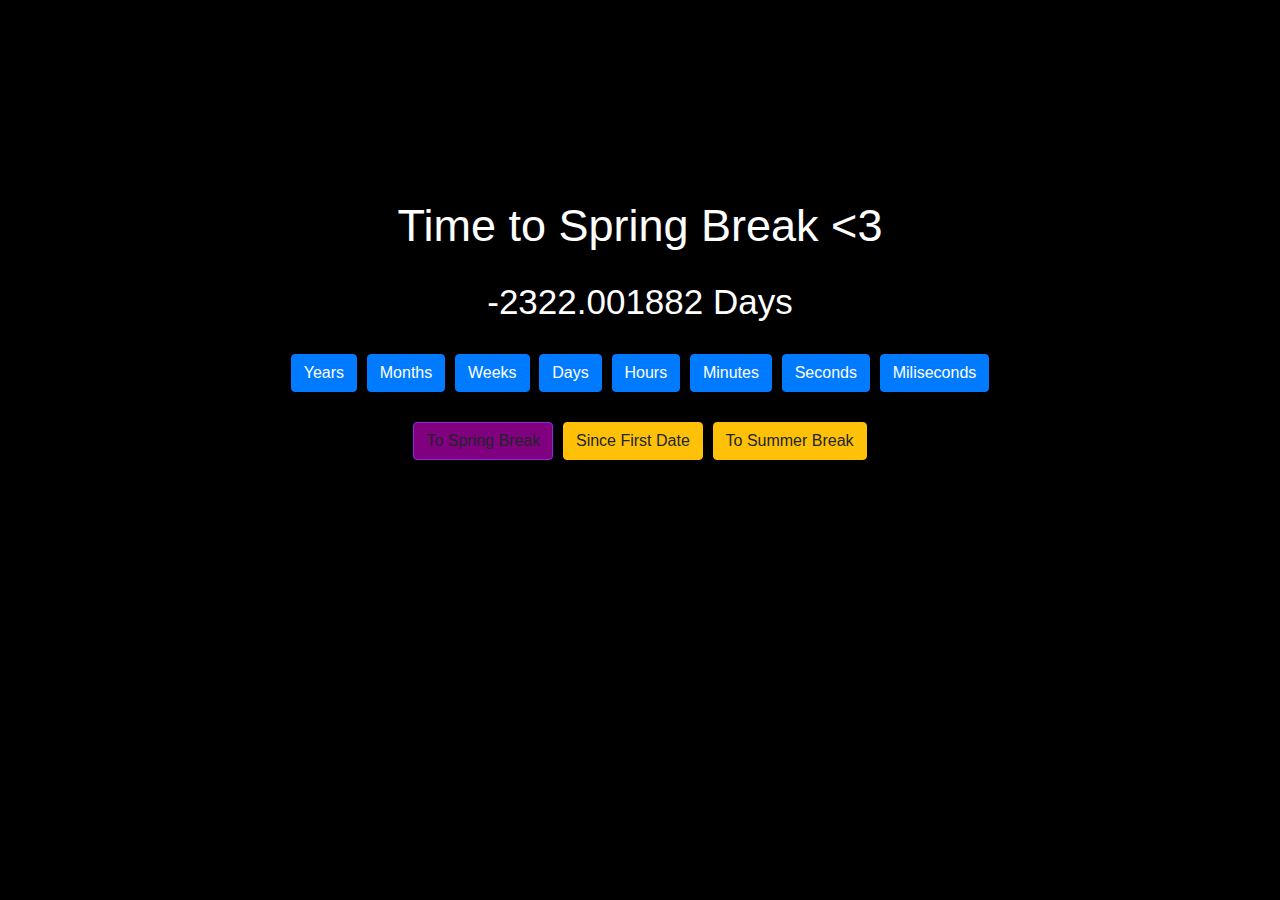
==== index.html @ 96a2e5fc "color" ====
<!DOCTYPE html>
<html> 
    <head>
        <title> >3 </title>
        <link rel="stylesheet" href="stylesheet.css">
        <link rel="stylesheet" href="https://stackpath.bootstrapcdn.com/bootstrap/4.3.1/css/bootstrap.min.css" integrity="sha384-ggOyR0iXCbMQv3Xipma34MD+dH/1fQ784/j6cY/iJTQUOhcWr7x9JvoRxT2MZw1T" crossorigin="anonymous">
    </head>
    
    <body onload="howlong()" style="background-color: black">

        <div class="textdiv">
            <p id="heading">Time <span id="titlemw"></span> <3</p>
            <p><span id="time"></span> <span id="mw"></span></p>
        </div>
        <div class="buttons">
            <button type="button" class="btn btn-primary" onclick="settask(1)">
                Years
            </button>
            <button type="button" class="btn btn-primary" onclick="settask(2)">
                Months
            </button>
            <button type="button" class="btn btn-primary" onclick="settask(3)">
                Weeks
            </button>
            <button type="button" class="btn btn-primary" onclick="settask(4)">
                Days
            </button>
            <button type="button" class="btn btn-primary" onclick="settask(5)">
                Hours
            </button>
            <button type="button" class="btn btn-primary" onclick="settask(6)">
                Minutes
            </button>
            <button type="button" class="btn btn-primary" onclick="settask(7)">
                Seconds
            </button>
            <button type="button" class="btn btn-primary" onclick="settask(0)">
                Miliseconds
            </button>
        </div>
        <p></p>
        <div class="buttons">
            <button class="btn btn-warning" id="booton" onclick="changedate(1)">
                To Spring Break
            </button>
            <button class="btn btn-warning" class="booton" onclick="changedate(2)">
                Since First Date
            </button>
            <button class="btn btn-warning" class="booton" onclick="changedate(3)">
                To Summer Break
            </button>
        </div>
    </body>
    <script src="https://code.jquery.com/jquery-3.3.1.slim.min.js" integrity="sha384-q8i/X+965DzO0rT7abK41JStQIAqVgRVzpbzo5smXKp4YfRvH+8abtTE1Pi6jizo" crossorigin="anonymous"></script>
    <script src="https://cdnjs.cloudflare.com/ajax/libs/popper.js/1.14.7/umd/popper.min.js" integrity="sha384-UO2eT0CpHqdSJQ6hJty5KVphtPhzWj9WO1clHTMGa3JDZwrnQq4sF86dIHNDz0W1" crossorigin="anonymous"></script>
    <script src="https://stackpath.bootstrapcdn.com/bootstrap/4.3.1/js/bootstrap.min.js" integrity="sha384-JjSmVgyd0p3pXB1rRibZUAYoIIy6OrQ6VrjIEaFf/nJGzIxFDsf4x0xIM+B07jRM" crossorigin="anonymous"></script>
    <script src="script.js"></script>
</html>
---- stylesheet.css ----
body{
	background-color: #131313;
}

@keyframes fadein{
	0%{
		opacity: 0;
	}
	100%{
		opacity: 100;
	}
}

.textdiv{
	display: block;
	color: white;
	font-family: 'Muli', sans-serif;
	text-align: center;
	font-size: 35px;
	text-align: center;
	margin-top: 15%;
	animation: fadein 1.5s ease-in;
}

#heading{
	font-size: 45px;
	animation: fadein 0.8s ease-in;
}

.buttons{
	display: block;
	color: white;
	font-family: 'Muli', sans-serif;
	text-align: center;
	font-size: 35px;
	text-align: center;
	animation: fadein 0.8s ease-in;
}

#booton{
	background-color: purple;
	border-color: blueviolet;
}
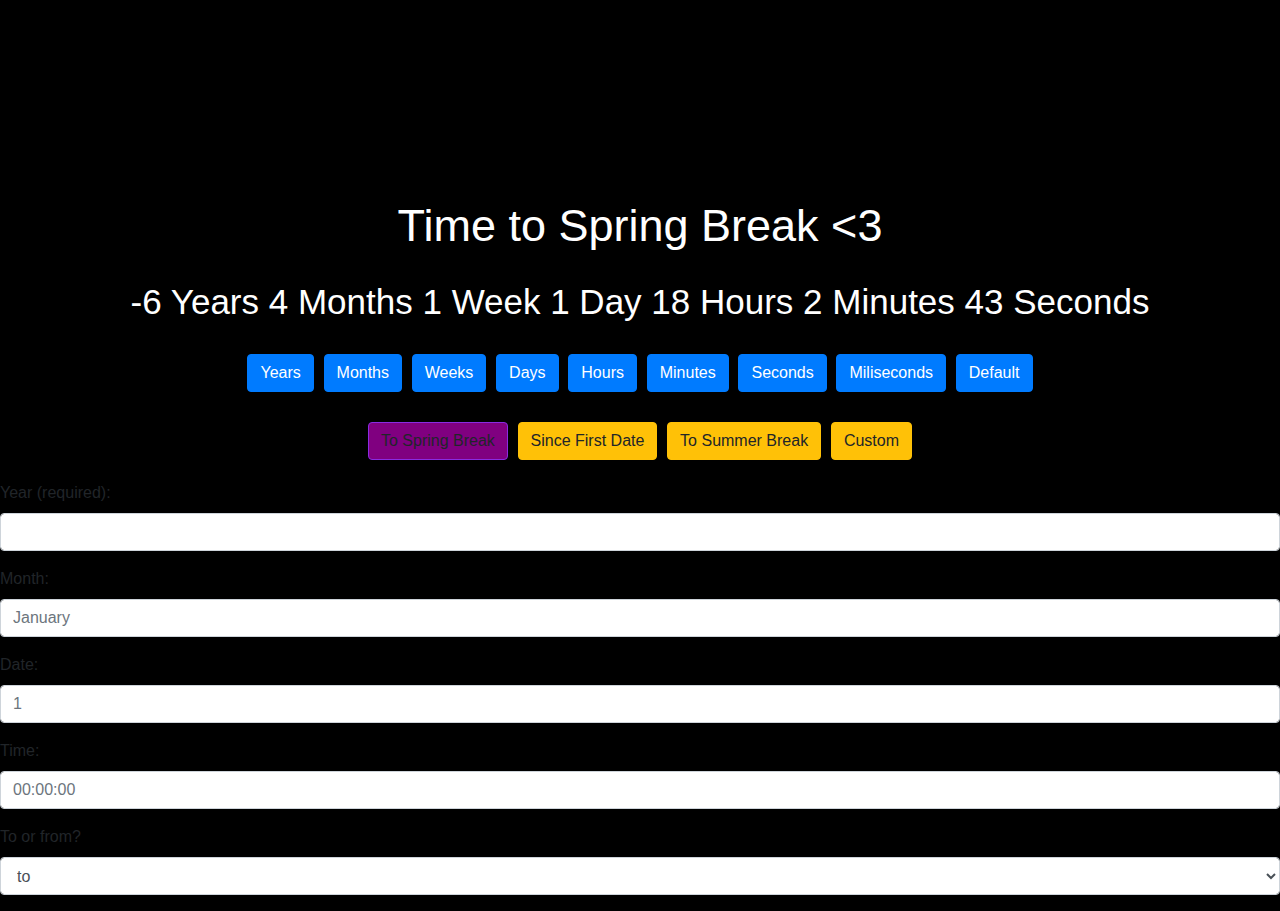
==== commit 57d3f540: "ssss" ====
--- a/index.html
+++ b/index.html
@@ -37,18 +37,50 @@
             <button type="button" class="btn btn-primary" onclick="settask(0)">
                 Miliseconds
             </button>
+            <button type="button" class="btn btn-primary" onclick="settask(8)">
+                Default
+            </button>
         </div>
         <p></p>
         <div class="buttons">
             <button class="btn btn-warning" id="booton" onclick="changedate(1)">
                 To Spring Break
             </button>
-            <button class="btn btn-warning" class="booton" onclick="changedate(2)">
+            <button class="btn btn-warning" id="booton1" onclick="changedate(2)">
                 Since First Date
             </button>
-            <button class="btn btn-warning" class="booton" onclick="changedate(3)">
+            <button class="btn btn-warning" id="booton2" onclick="changedate(3)">
                 To Summer Break
             </button>
+            <button class="btn btn-warning" id="booton2" onclick="changedate(4)">
+                Custom
+            </button>
+        </div>
+        <p></p>
+        <div class="textbox" id="tobehidden">
+            <div class="form-group">
+                <label class="label">Year (required):</label>
+                <input type="text" class="form-control" id="customdateyear">
+              </div>
+            <div class="form-group">
+                <label class="label">Month:</label>
+                <input placeholder="January" type="text" class="form-control" id="customdatemonth">
+              </div>
+            <div class="form-group">
+                <label class="label">Date:</label>
+                <input placeholder="1" type="text" class="form-control" id="customdateday">
+              </div>
+            <div class="form-group">
+                <label class="label">Time:</label>
+                <input placeholder="00:00:00" type="text" class="form-control" id="customdatetime">
+              </div>
+            <div class="form-group">
+                <label class="label">To or from?</label>
+                <select class="form-control" id="sign">
+                  <option>to</option>
+                  <option>From</option>
+                </select>
+              </div>
         </div>
     </body>
     <script src="https://code.jquery.com/jquery-3.3.1.slim.min.js" integrity="sha384-q8i/X+965DzO0rT7abK41JStQIAqVgRVzpbzo5smXKp4YfRvH+8abtTE1Pi6jizo" crossorigin="anonymous"></script>
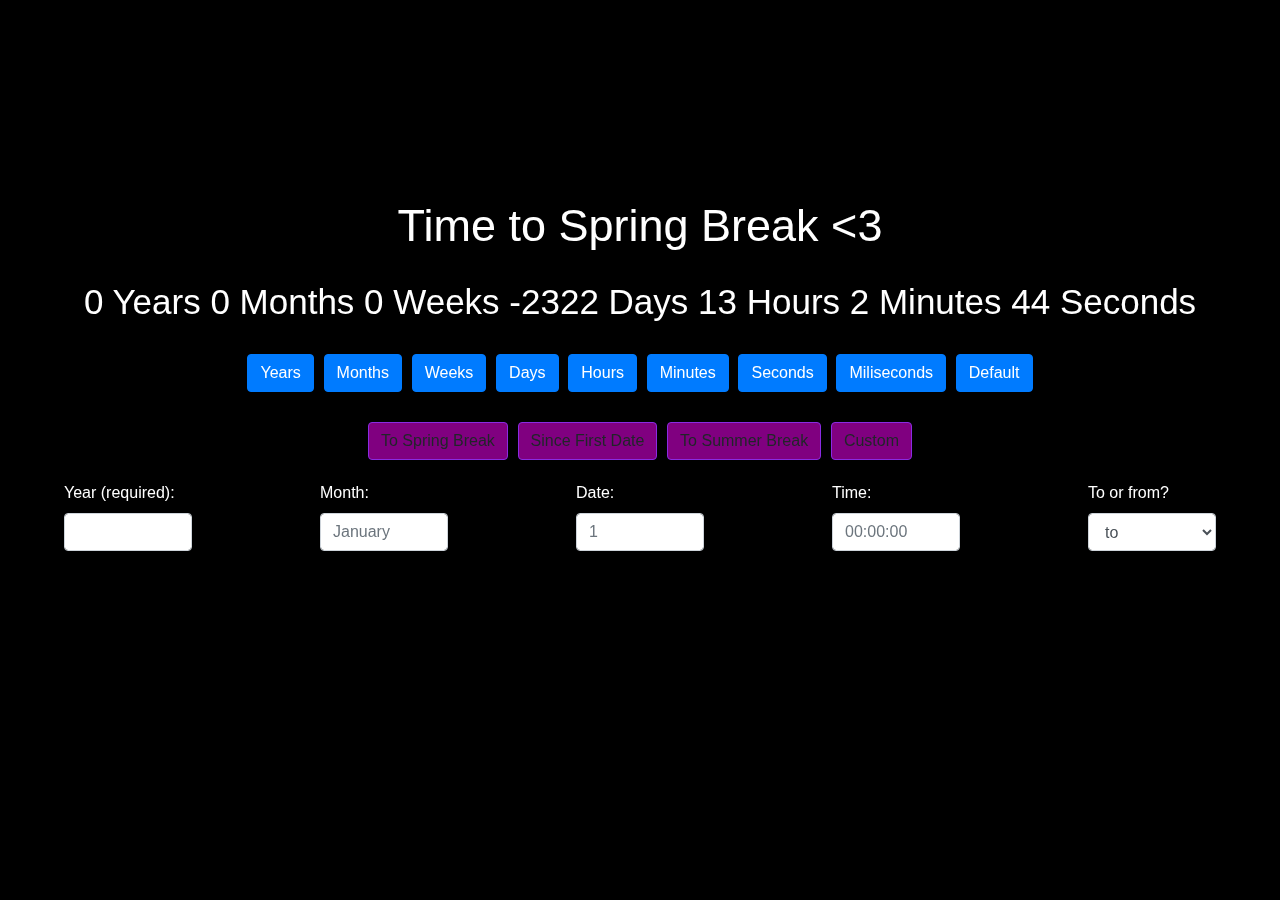
==== commit 47cafbd5: "you can move" ====
--- a/index.html
+++ b/index.html
@@ -6,12 +6,13 @@
         <link rel="stylesheet" href="https://stackpath.bootstrapcdn.com/bootstrap/4.3.1/css/bootstrap.min.css" integrity="sha384-ggOyR0iXCbMQv3Xipma34MD+dH/1fQ784/j6cY/iJTQUOhcWr7x9JvoRxT2MZw1T" crossorigin="anonymous">
     </head>
     
-    <body onload="howlong()" style="background-color: black">
-
+    <body onload="howlong(); canvasstuff()" style="background-color: black">
+        <canvas id="canvas"></canvas>
         <div class="textdiv">
             <p id="heading">Time <span id="titlemw"></span> <3</p>
             <p><span id="time"></span> <span id="mw"></span></p>
         </div>
+        <div id='goaway'>
         <div class="buttons">
             <button type="button" class="btn btn-primary" onclick="settask(1)">
                 Years
@@ -78,9 +79,10 @@
                 <label class="label">To or from?</label>
                 <select class="form-control" id="sign">
                   <option>to</option>
-                  <option>From</option>
+                  <option>from</option>
                 </select>
               </div>
+        </div>
         </div>
     </body>
     <script src="https://code.jquery.com/jquery-3.3.1.slim.min.js" integrity="sha384-q8i/X+965DzO0rT7abK41JStQIAqVgRVzpbzo5smXKp4YfRvH+8abtTE1Pi6jizo" crossorigin="anonymous"></script>
--- a/stylesheet.css
+++ b/stylesheet.css
@@ -1,7 +1,3 @@
-body{
-	background-color: #131313;
-}
-
 @keyframes fadein{
 	0%{
 		opacity: 0;
@@ -40,4 +36,44 @@
 #booton{
 	background-color: purple;
 	border-color: blueviolet;
+}
+
+#booton1{
+	background-color: purple;
+	border-color: blueviolet;
+}
+
+#booton2{
+	background-color: purple;
+	border-color: blueviolet;
+}
+
+.label{
+	color: white;
+}
+
+.textbox{
+	animation: fadein 1.2s ease-in;
+}
+
+.form-group{
+	width: 10%;
+	float: left;
+	margin-left: 5%;
+	margin-right: 5%;
+}
+
+#canvas{
+	margin: 0px;
+	margin-top: -15%;
+	padding: 0px;
+	width: 100%;
+	height: 100%;
+	z-index: -1;
+	position: absolute;
+	display: block;
+}
+
+#goaway{
+	visibility: visible;
 }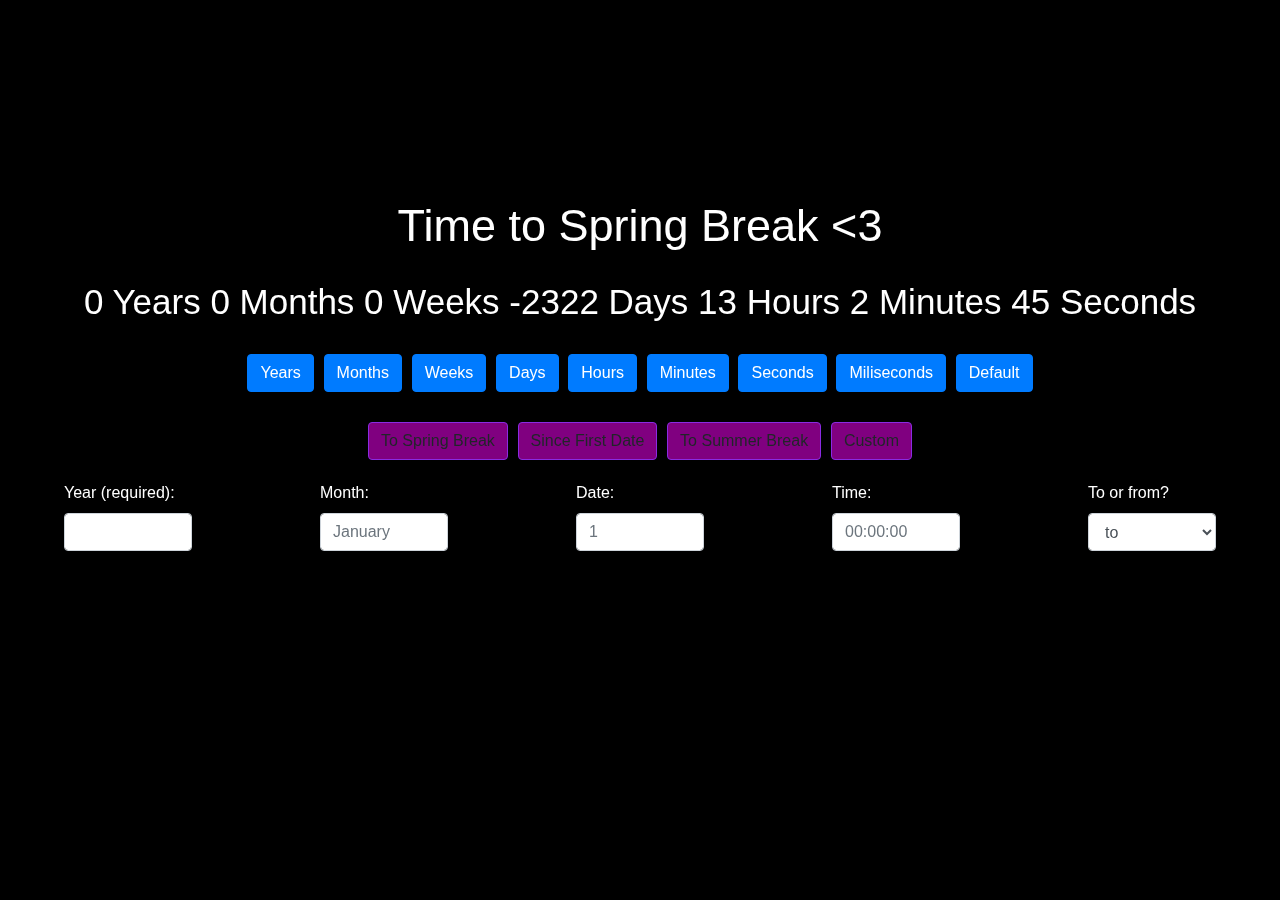
==== commit 62c1c99d: "ammo" ====
--- a/index.html
+++ b/index.html
@@ -9,80 +9,83 @@
     <body onload="howlong(); canvasstuff()" style="background-color: black">
         <canvas id="canvas"></canvas>
         <div class="textdiv">
-            <p id="heading">Time <span id="titlemw"></span> <3</p>
+            <p id="heading"><span id='headingthatsaystime'>Time</span> <span id="titlemw"></span> <3</p>
             <p><span id="time"></span> <span id="mw"></span></p>
         </div>
+        <div id='gamedisplay'>
+            <div id="leveldisplay"></div><div id="ammodisplay"></div>
+        </div>
         <div id='goaway'>
-        <div class="buttons">
-            <button type="button" class="btn btn-primary" onclick="settask(1)">
-                Years
-            </button>
-            <button type="button" class="btn btn-primary" onclick="settask(2)">
-                Months
-            </button>
-            <button type="button" class="btn btn-primary" onclick="settask(3)">
-                Weeks
-            </button>
-            <button type="button" class="btn btn-primary" onclick="settask(4)">
-                Days
-            </button>
-            <button type="button" class="btn btn-primary" onclick="settask(5)">
-                Hours
-            </button>
-            <button type="button" class="btn btn-primary" onclick="settask(6)">
-                Minutes
-            </button>
-            <button type="button" class="btn btn-primary" onclick="settask(7)">
-                Seconds
-            </button>
-            <button type="button" class="btn btn-primary" onclick="settask(0)">
-                Miliseconds
-            </button>
-            <button type="button" class="btn btn-primary" onclick="settask(8)">
-                Default
-            </button>
-        </div>
-        <p></p>
-        <div class="buttons">
-            <button class="btn btn-warning" id="booton" onclick="changedate(1)">
-                To Spring Break
-            </button>
-            <button class="btn btn-warning" id="booton1" onclick="changedate(2)">
-                Since First Date
-            </button>
-            <button class="btn btn-warning" id="booton2" onclick="changedate(3)">
-                To Summer Break
-            </button>
-            <button class="btn btn-warning" id="booton2" onclick="changedate(4)">
-                Custom
-            </button>
-        </div>
-        <p></p>
-        <div class="textbox" id="tobehidden">
-            <div class="form-group">
-                <label class="label">Year (required):</label>
-                <input type="text" class="form-control" id="customdateyear">
-              </div>
-            <div class="form-group">
-                <label class="label">Month:</label>
-                <input placeholder="January" type="text" class="form-control" id="customdatemonth">
-              </div>
-            <div class="form-group">
-                <label class="label">Date:</label>
-                <input placeholder="1" type="text" class="form-control" id="customdateday">
-              </div>
-            <div class="form-group">
-                <label class="label">Time:</label>
-                <input placeholder="00:00:00" type="text" class="form-control" id="customdatetime">
-              </div>
-            <div class="form-group">
-                <label class="label">To or from?</label>
-                <select class="form-control" id="sign">
-                  <option>to</option>
-                  <option>from</option>
-                </select>
-              </div>
-        </div>
+            <div class="buttons">
+                <button type="button" class="btn btn-primary" onclick="settask(1)">
+                    Years
+                </button>
+                <button type="button" class="btn btn-primary" onclick="settask(2)">
+                    Months
+                </button>
+                <button type="button" class="btn btn-primary" onclick="settask(3)">
+                    Weeks
+                </button>
+                <button type="button" class="btn btn-primary" onclick="settask(4)">
+                    Days
+                </button>
+                <button type="button" class="btn btn-primary" onclick="settask(5)">
+                    Hours
+                </button>
+                <button type="button" class="btn btn-primary" onclick="settask(6)">
+                    Minutes
+                </button>
+                <button type="button" class="btn btn-primary" onclick="settask(7)">
+                    Seconds
+                </button>
+                <button type="button" class="btn btn-primary" onclick="settask(0)">
+                    Miliseconds
+                </button>
+                <button type="button" class="btn btn-primary" onclick="settask(8)">
+                    Default
+                </button>
+            </div>
+            <p></p>
+            <div class="buttons">
+                <button class="btn btn-warning" id="booton" onclick="changedate(1)">
+                    To Spring Break
+                </button>
+                <button class="btn btn-warning" id="booton" onclick="changedate(2)">
+                    Since First Date
+                </button>
+                <button class="btn btn-warning" id="booton" onclick="changedate(3)">
+                    To Summer Break
+                </button>
+                <button class="btn btn-warning" id="booton" onclick="changedate(4)">
+                    Custom
+                </button>
+            </div>
+            <p></p>
+            <div class="textbox" id="tobehidden">
+                <div class="form-group">
+                    <label class="label">Year (required):</label>
+                    <input type="text" class="form-control" id="customdateyear">
+                </div>
+                <div class="form-group">
+                    <label class="label">Month:</label>
+                    <input placeholder="January" type="text" class="form-control" id="customdatemonth">
+                </div>
+                <div class="form-group">
+                    <label class="label">Date:</label>
+                    <input placeholder="1" type="text" class="form-control" id="customdateday">
+                </div>
+                <div class="form-group">
+                    <label class="label">Time:</label>
+                    <input placeholder="00:00:00" type="text" class="form-control" id="customdatetime">
+                </div>
+                <div class="form-group">
+                    <label class="label">To or from?</label>
+                    <select class="form-control" id="sign">
+                    <option>to</option>
+                    <option>from</option>
+                    </select>
+                </div>
+            </div>
         </div>
     </body>
     <script src="https://code.jquery.com/jquery-3.3.1.slim.min.js" integrity="sha384-q8i/X+965DzO0rT7abK41JStQIAqVgRVzpbzo5smXKp4YfRvH+8abtTE1Pi6jizo" crossorigin="anonymous"></script>
--- a/stylesheet.css
+++ b/stylesheet.css
@@ -38,16 +38,6 @@
 	border-color: blueviolet;
 }
 
-#booton1{
-	background-color: purple;
-	border-color: blueviolet;
-}
-
-#booton2{
-	background-color: purple;
-	border-color: blueviolet;
-}
-
 .label{
 	color: white;
 }
@@ -74,6 +64,25 @@
 	display: block;
 }
 
-#goaway{
-	visibility: visible;
+#gamedisplay{
+	visibility: hidden;
+}
+
+#leveldisplay{
+	color: violet;
+	width: 50%;
+	float: left;
+	font-size: 40px;
+	position: absolute;
+	text-align: center;
+}
+
+#ammodisplay{
+	color: violet;
+	width: 50%;
+	margin-left: 50%;
+	float: right;
+	font-size: 40px;
+	position: absolute;
+	text-align: center;
 }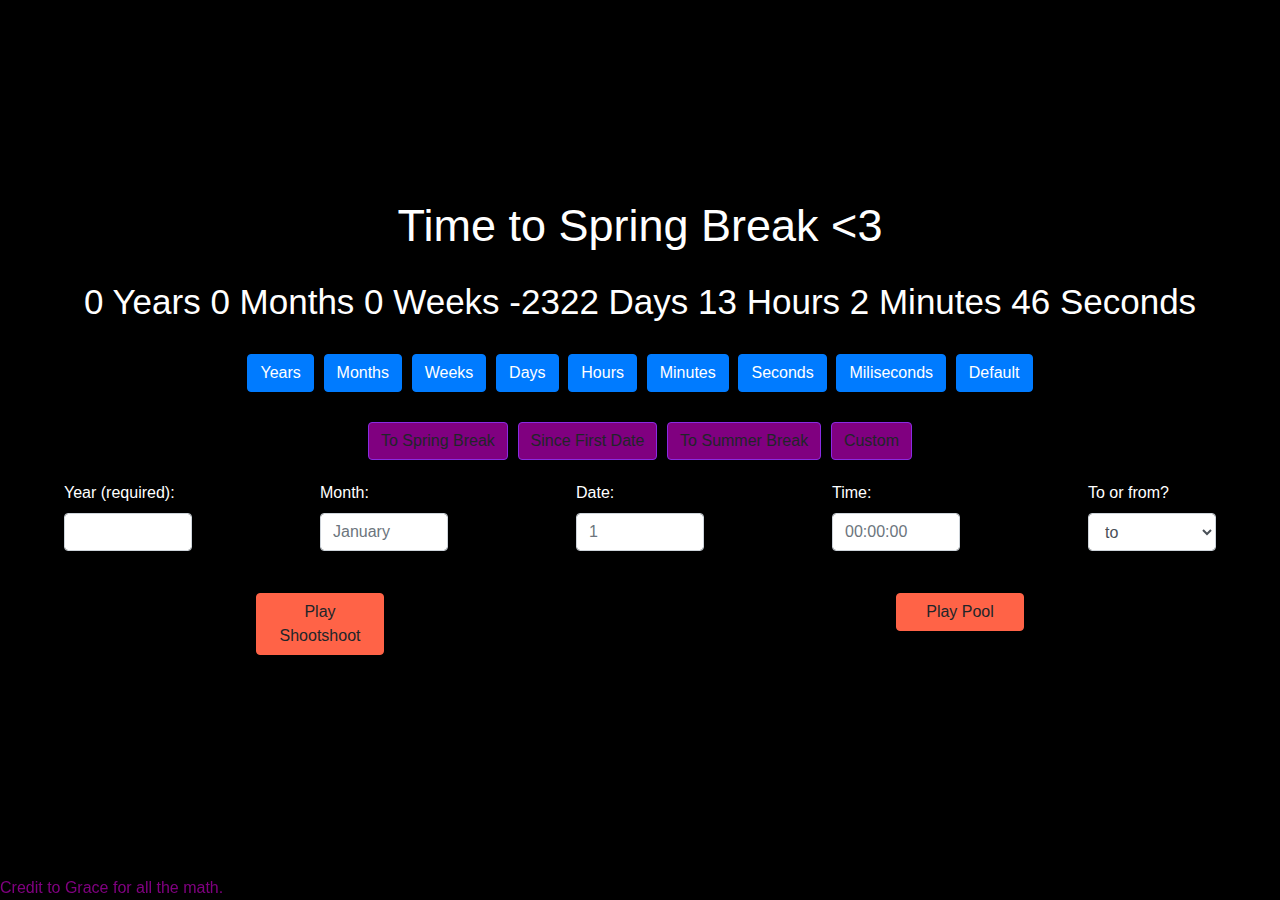
==== commit 8d4ca818: "Update index.html" ====
--- a/index.html
+++ b/index.html
@@ -46,7 +46,7 @@
                 </button>
             </div>
             <p></p>
-            <div class="buttons">
+            <div class="buttons2">
                 <button class="btn btn-warning" id="booton" onclick="changedate(1)">
                     To Spring Break
                 </button>
@@ -86,7 +86,14 @@
                     </select>
                 </div>
             </div>
+            <button class="btn btn-warning" class='buttons' id="gamebooton1" onclick="startplayingshootshoot()">
+                Play Shootshoot
+            </button>
+            <button class="btn btn-warning" class='buttons' id="gamebooton2" onclick="startplayingpool()">
+                Play Pool
+            </button>
         </div>
+        <div id="thanks">Credit to Grace for all the math.</div>
     </body>
     <script src="https://code.jquery.com/jquery-3.3.1.slim.min.js" integrity="sha384-q8i/X+965DzO0rT7abK41JStQIAqVgRVzpbzo5smXKp4YfRvH+8abtTE1Pi6jizo" crossorigin="anonymous"></script>
     <script src="https://cdnjs.cloudflare.com/ajax/libs/popper.js/1.14.7/umd/popper.min.js" integrity="sha384-UO2eT0CpHqdSJQ6hJty5KVphtPhzWj9WO1clHTMGa3JDZwrnQq4sF86dIHNDz0W1" crossorigin="anonymous"></script>
--- a/stylesheet.css
+++ b/stylesheet.css
@@ -15,12 +15,11 @@
 	font-size: 35px;
 	text-align: center;
 	margin-top: 15%;
-	animation: fadein 1.5s ease-in;
+	animation: fadein 1s ease-in;
 }
 
 #heading{
 	font-size: 45px;
-	animation: fadein 0.8s ease-in;
 }
 
 .buttons{
@@ -30,7 +29,17 @@
 	text-align: center;
 	font-size: 35px;
 	text-align: center;
-	animation: fadein 0.8s ease-in;
+	animation: fadein 1.3s ease-in;
+}
+
+.buttons2{
+	display: block;
+	color: white;
+	font-family: 'Muli', sans-serif;
+	text-align: center;
+	font-size: 35px;
+	text-align: center;
+	animation: fadein 1s ease-in;
 }
 
 #booton{
@@ -38,12 +47,34 @@
 	border-color: blueviolet;
 }
 
+#gamebooton1{
+	background-color: tomato;
+	border-color: tomato;
+	margin-left: 20%;
+	margin-right: 20%;
+	width: 10%;
+	float: left;
+	margin-top: 2%;
+	animation: fadein 2.2s ease-in;
+}
+
+#gamebooton2{
+	background-color: tomato;
+	border-color: tomato;
+	margin-left: 20%;
+	margin-right: 20%;
+	width: 10%;
+	float: left;
+	margin-top: 2%;
+	animation: fadein 2.2s ease-in;
+}
+
 .label{
 	color: white;
 }
 
 .textbox{
-	animation: fadein 1.2s ease-in;
+	animation: fadein 1.9s ease-in;
 }
 
 .form-group{
@@ -85,4 +116,12 @@
 	font-size: 40px;
 	position: absolute;
 	text-align: center;
+}
+
+#thanks{
+	position: fixed;
+	width: 100%;
+	bottom: 0;
+	color: purple;
+	animation: fadein 3s ease-in;
 }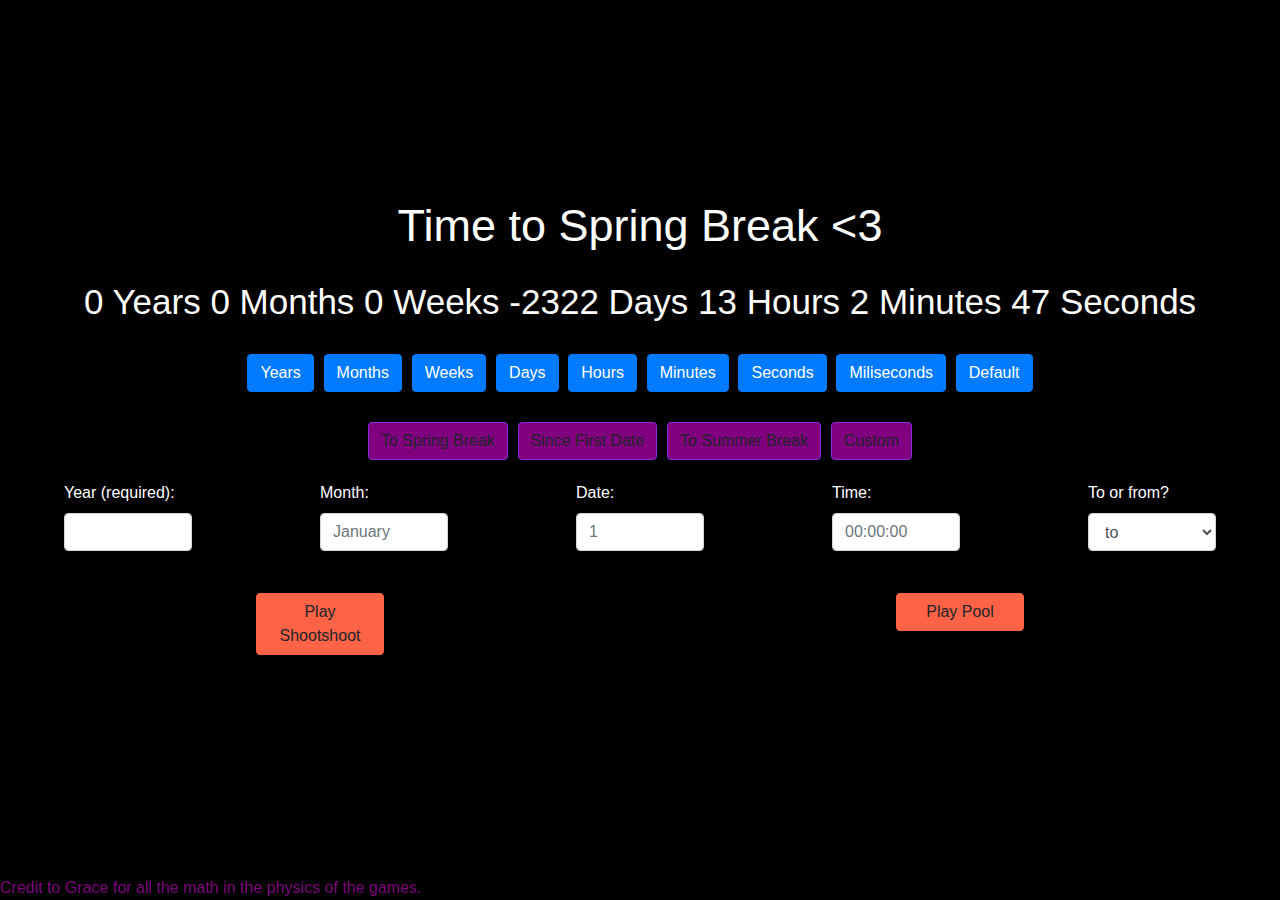
==== commit a70effad: "Update index.html" ====
--- a/index.html
+++ b/index.html
@@ -93,7 +93,7 @@
                 Play Pool
             </button>
         </div>
-        <div id="thanks">Credit to Grace for all the math.</div>
+        <div id="thanks">Credit to Grace for all the math in the physics of the games.</div>
     </body>
     <script src="https://code.jquery.com/jquery-3.3.1.slim.min.js" integrity="sha384-q8i/X+965DzO0rT7abK41JStQIAqVgRVzpbzo5smXKp4YfRvH+8abtTE1Pi6jizo" crossorigin="anonymous"></script>
     <script src="https://cdnjs.cloudflare.com/ajax/libs/popper.js/1.14.7/umd/popper.min.js" integrity="sha384-UO2eT0CpHqdSJQ6hJty5KVphtPhzWj9WO1clHTMGa3JDZwrnQq4sF86dIHNDz0W1" crossorigin="anonymous"></script>
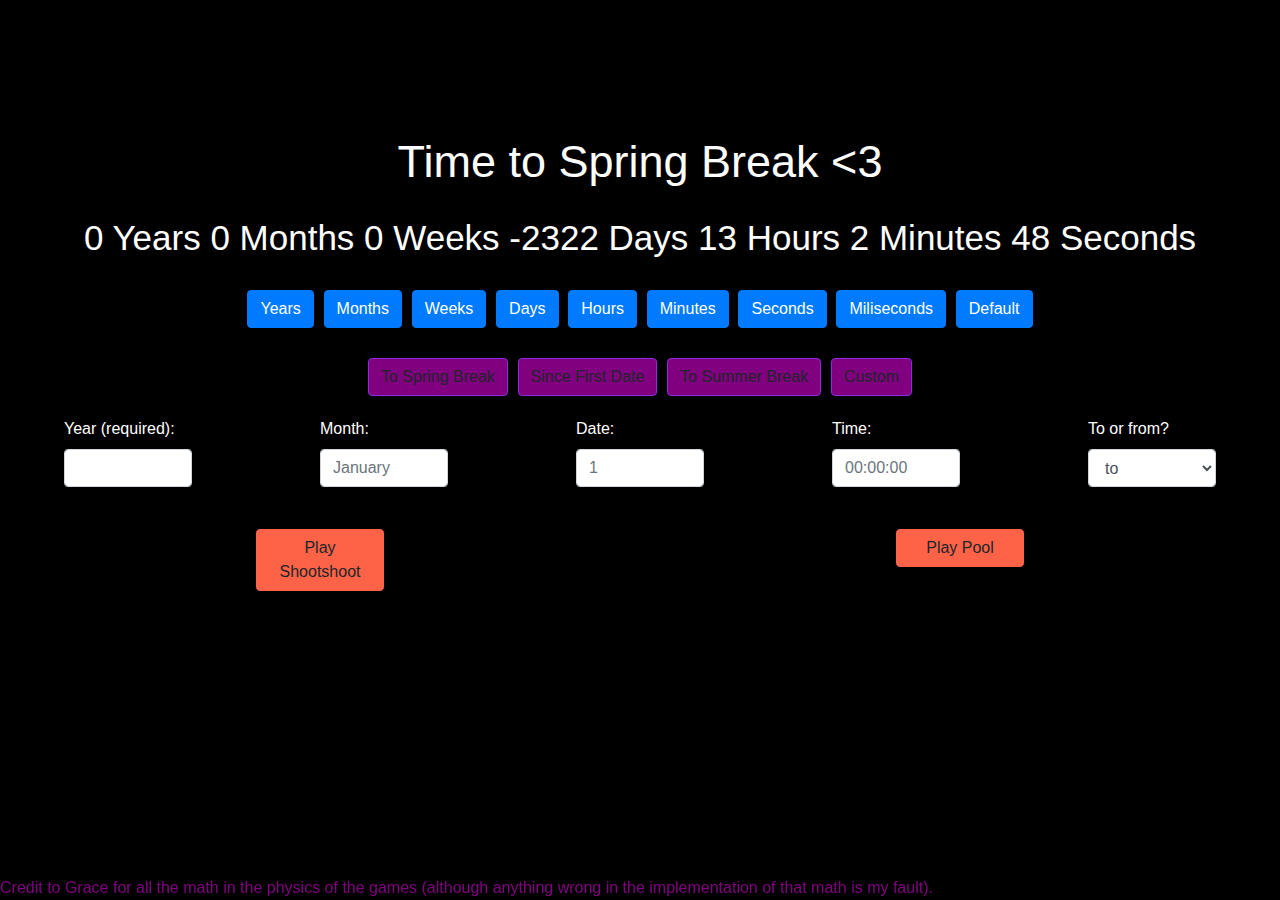
==== commit ef91afe5: "timeoutfix" ====
--- a/index.html
+++ b/index.html
@@ -93,7 +93,7 @@
                 Play Pool
             </button>
         </div>
-        <div id="thanks">Credit to Grace for all the math in the physics of the games.</div>
+        <div id="thanks">Credit to Grace for all the math in the physics of the games (although anything wrong in the implementation of that math is my fault).</div>
     </body>
     <script src="https://code.jquery.com/jquery-3.3.1.slim.min.js" integrity="sha384-q8i/X+965DzO0rT7abK41JStQIAqVgRVzpbzo5smXKp4YfRvH+8abtTE1Pi6jizo" crossorigin="anonymous"></script>
     <script src="https://cdnjs.cloudflare.com/ajax/libs/popper.js/1.14.7/umd/popper.min.js" integrity="sha384-UO2eT0CpHqdSJQ6hJty5KVphtPhzWj9WO1clHTMGa3JDZwrnQq4sF86dIHNDz0W1" crossorigin="anonymous"></script>
--- a/stylesheet.css
+++ b/stylesheet.css
@@ -14,7 +14,7 @@
 	text-align: center;
 	font-size: 35px;
 	text-align: center;
-	margin-top: 15%;
+	margin-top: 10%;
 	animation: fadein 1s ease-in;
 }
 
@@ -86,7 +86,7 @@
 
 #canvas{
 	margin: 0px;
-	margin-top: -15%;
+	margin-top: -10%;
 	padding: 0px;
 	width: 100%;
 	height: 100%;
@@ -123,5 +123,5 @@
 	width: 100%;
 	bottom: 0;
 	color: purple;
-	animation: fadein 3s ease-in;
+	animation: fadein 2.5s ease-in;
 }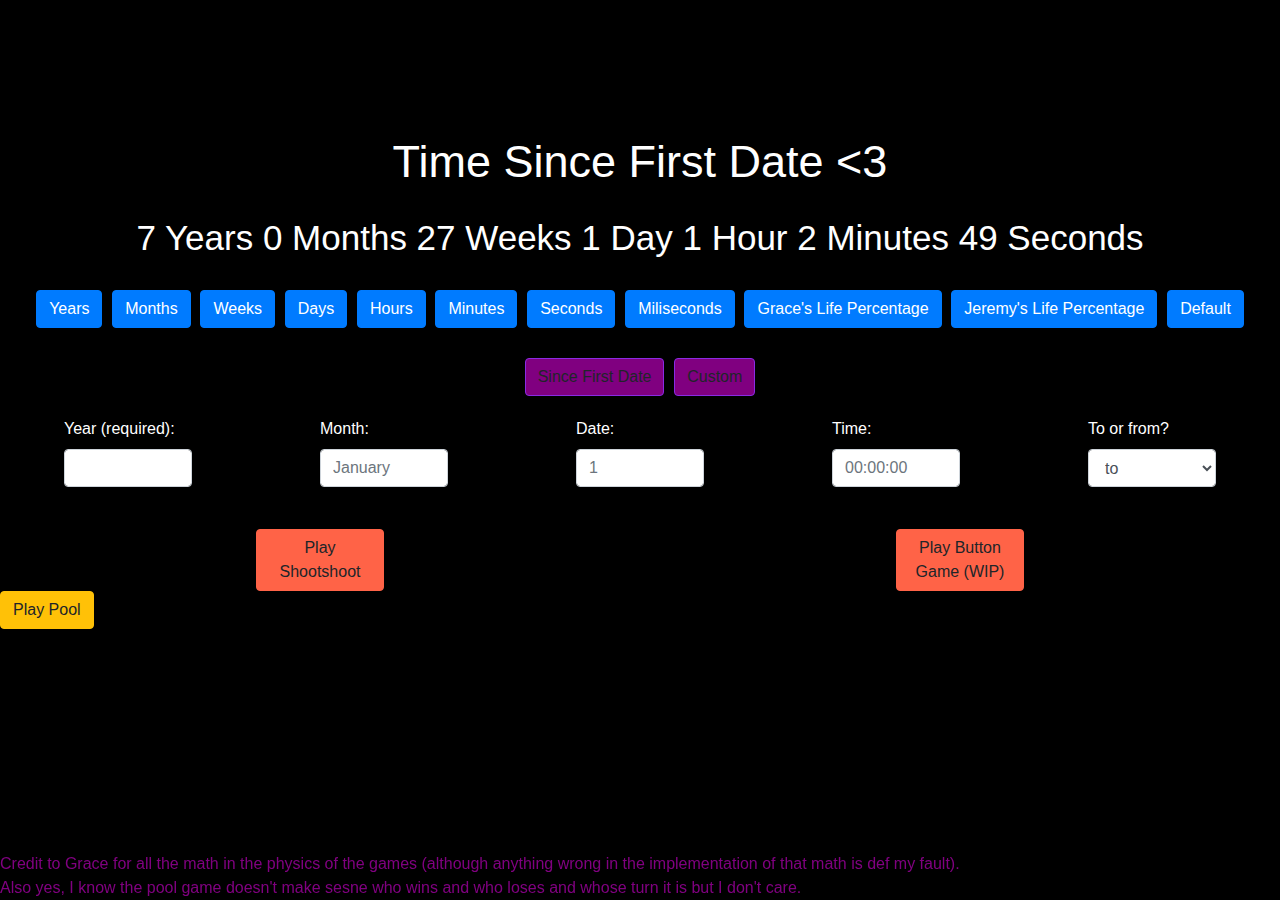
==== commit 2697ef1c: "added WIP" ====
--- a/index.html
+++ b/index.html
@@ -2,11 +2,13 @@
 <html> 
     <head>
         <title> >3 </title>
+        <meta charset="UTF-8">
+        <meta name="viewport" content="width=device-width, initial-scale=1.0">
         <link rel="stylesheet" href="stylesheet.css">
         <link rel="stylesheet" href="https://stackpath.bootstrapcdn.com/bootstrap/4.3.1/css/bootstrap.min.css" integrity="sha384-ggOyR0iXCbMQv3Xipma34MD+dH/1fQ784/j6cY/iJTQUOhcWr7x9JvoRxT2MZw1T" crossorigin="anonymous">
     </head>
     
-    <body onload="howlong(); canvasstuff()" style="background-color: black">
+    <body onload="changedatetodefault(); howlong(); canvasstuff()" style="background-color: black">
         <canvas id="canvas"></canvas>
         <div class="textdiv">
             <p id="heading"><span id='headingthatsaystime'>Time</span> <span id="titlemw"></span> <3</p>
@@ -41,20 +43,20 @@
                 <button type="button" class="btn btn-primary" onclick="settask(0)">
                     Miliseconds
                 </button>
+                <button type="button" class="btn btn-primary" onclick="settask(9)">
+                    Grace's Life Percentage
+                </button>
+                <button type="button" class="btn btn-primary" onclick="settask(10)">
+                    Jeremy's Life Percentage
+                </button>
                 <button type="button" class="btn btn-primary" onclick="settask(8)">
                     Default
                 </button>
             </div>
             <p></p>
             <div class="buttons2">
-                <button class="btn btn-warning" id="booton" onclick="changedate(1)">
-                    To Spring Break
-                </button>
                 <button class="btn btn-warning" id="booton" onclick="changedate(2)">
                     Since First Date
-                </button>
-                <button class="btn btn-warning" id="booton" onclick="changedate(3)">
-                    To Summer Break
                 </button>
                 <button class="btn btn-warning" id="booton" onclick="changedate(4)">
                     Custom
@@ -89,11 +91,16 @@
             <button class="btn btn-warning" class='buttons' id="gamebooton1" onclick="startplayingshootshoot()">
                 Play Shootshoot
             </button>
-            <button class="btn btn-warning" class='buttons' id="gamebooton2" onclick="startplayingpool()">
+            <a href="buttongame.html">
+                <button class="btn btn-warning" class='buttons' id="gamebooton2">
+                    Play Button Game (WIP)
+                </button>
+            </a>
+            <button class="btn btn-warning" class='buttons' id="gamebooton3" onclick="startplayingpool()">
                 Play Pool
             </button>
         </div>
-        <div id="thanks">Credit to Grace for all the math in the physics of the games (although anything wrong in the implementation of that math is my fault).</div>
+        <div id="thanks">Credit to Grace for all the math in the physics of the games (although anything wrong in the implementation of that math is def my fault).<br>Also yes, I know the pool game doesn't make sesne who wins and who loses and whose turn it is but I don't care.</br></div>
     </body>
     <script src="https://code.jquery.com/jquery-3.3.1.slim.min.js" integrity="sha384-q8i/X+965DzO0rT7abK41JStQIAqVgRVzpbzo5smXKp4YfRvH+8abtTE1Pi6jizo" crossorigin="anonymous"></script>
     <script src="https://cdnjs.cloudflare.com/ajax/libs/popper.js/1.14.7/umd/popper.min.js" integrity="sha384-UO2eT0CpHqdSJQ6hJty5KVphtPhzWj9WO1clHTMGa3JDZwrnQq4sF86dIHNDz0W1" crossorigin="anonymous"></script>
